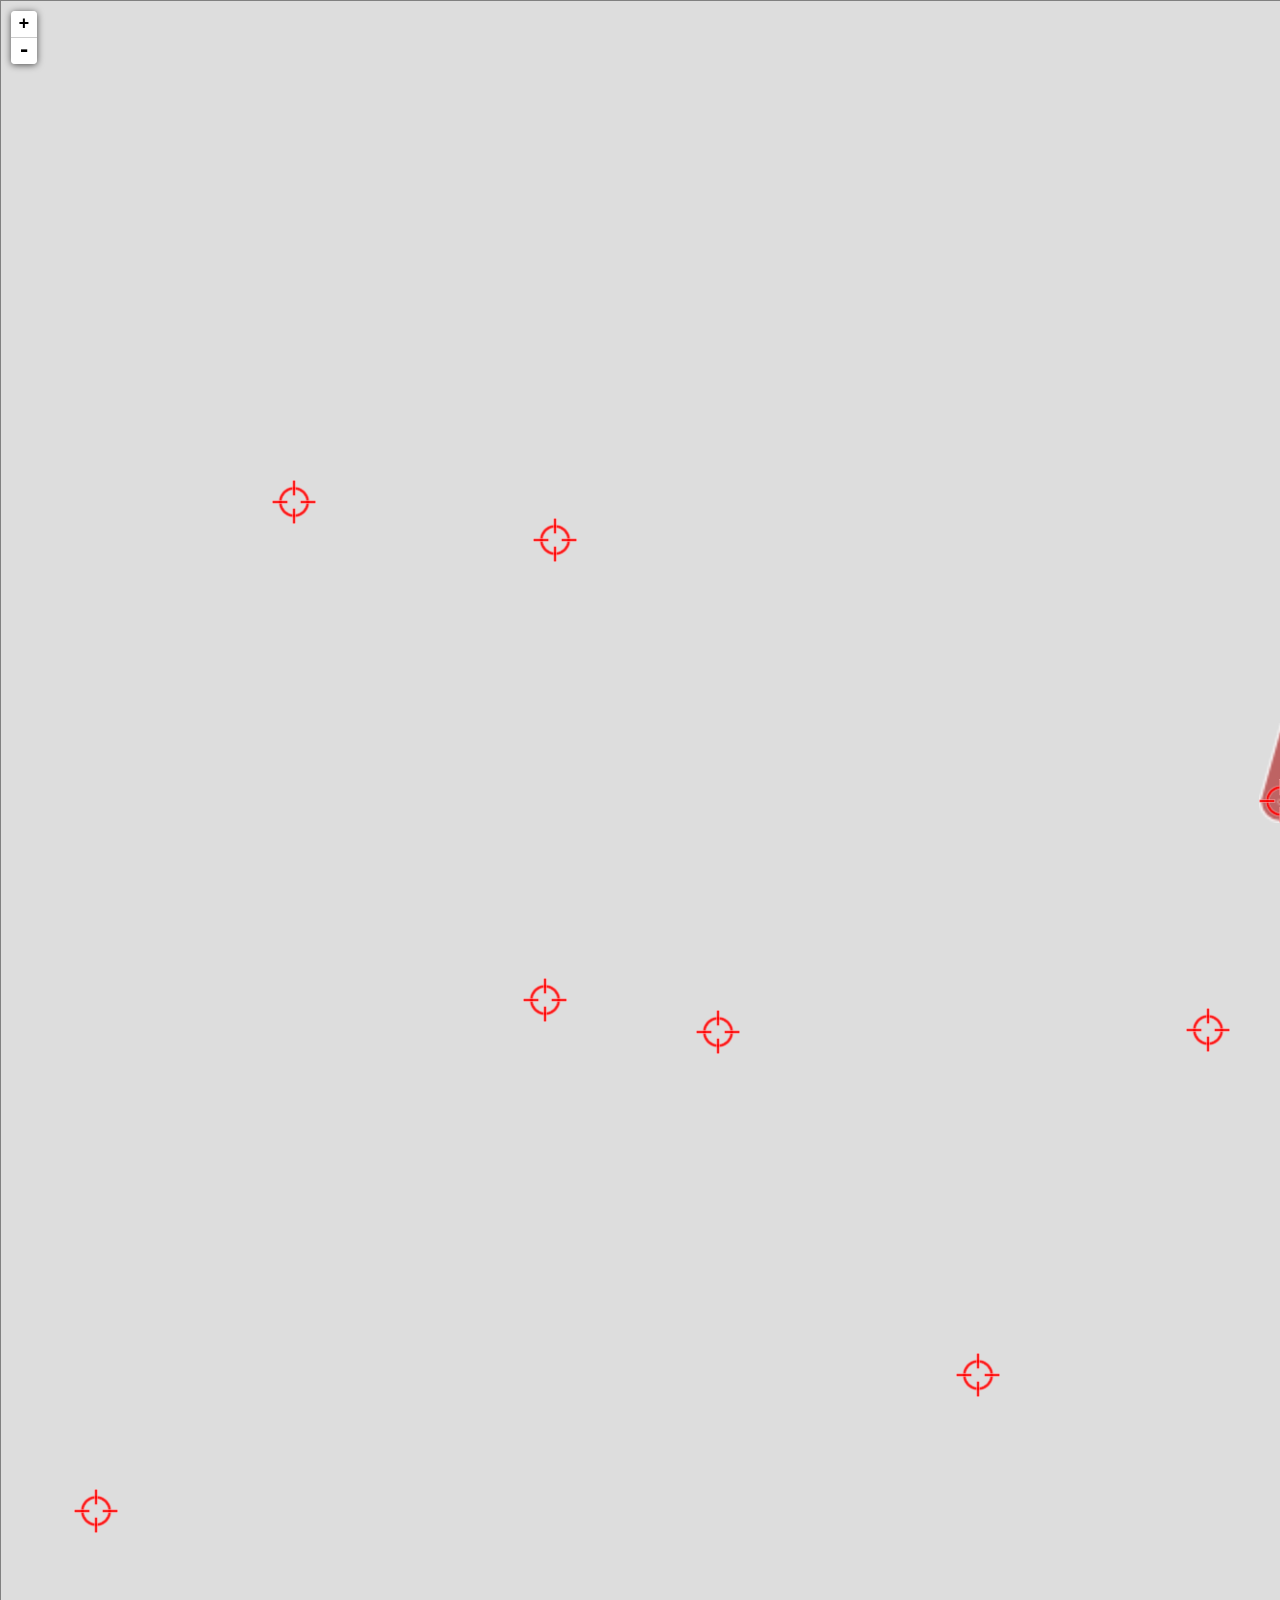
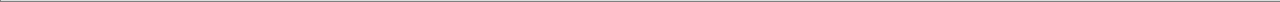
==== www/index.html @ 262e9fe2 "Remove jquery" ====
<!DOCTYPE html>
<html>
  <head>
    <script src='http://192.168.2.24:8081/target/target-script-min.js'></script>
    <meta charset="utf-8" />
    <meta name="format-detection" content="telephone=no" />
    <meta name="viewport" content="user-scalable=no, initial-scale=1, maximum-scale=1, minimum-scale=1, width=device-width, height=device-height, target-densitydpi=device-dpi" />
    <link rel="stylesheet" type="text/css" href="css/index.css" />
    <link rel="stylesheet" href="lib/leaflet/leaflet.css" />
    <link rel="stylesheet" href="lib/leaflet.markercluster/MarkerCluster.Default.css" />    
    <title>GCApp</title>
  </head>
  <body>
    <div id="map">
    </div>
    <script type="text/javascript" src="cordova.js"></script>
    <script type="text/javascript" src="lib/leaflet/leaflet.js"></script>
    <script type="text/javascript" src="lib/leaflet.markercluster/leaflet.markercluster.js"></script>
    <script type="text/javascript" src="js/index.js"></script>

  </body>
</html>
---- www/css/index.css ----
/*
 * Licensed to the Apache Software Foundation (ASF) under one
 * or more contributor license agreements.  See the NOTICE file
 * distributed with this work for additional information
 * regarding copyright ownership.  The ASF licenses this file
 * to you under the Apache License, Version 2.0 (the
 * "License"); you may not use this file except in compliance
 * with the License.  You may obtain a copy of the License at
 *
 * http://www.apache.org/licenses/LICENSE-2.0
 *
 * Unless required by applicable law or agreed to in writing,
 * software distributed under the License is distributed on an
 * "AS IS" BASIS, WITHOUT WARRANTIES OR CONDITIONS OF ANY
 * KIND, either express or implied.  See the License for the
 * specific language governing permissions and limitations
 * under the License.
 */


/* Map */

#map {
    height: 1600px;
    width: 2560px;
    border: 1px solid grey;
    position: absolute;
    left: 0px;
    top: 0px;

}
---- www/lib/leaflet/leaflet.css ----
/* required styles */

.leaflet-map-pane,
.leaflet-tile,
.leaflet-marker-icon,
.leaflet-marker-shadow,
.leaflet-tile-pane,
.leaflet-tile-container,
.leaflet-overlay-pane,
.leaflet-shadow-pane,
.leaflet-marker-pane,
.leaflet-popup-pane,
.leaflet-overlay-pane svg,
.leaflet-zoom-box,
.leaflet-image-layer,
.leaflet-layer {
	position: absolute;
	left: 0;
	top: 0;
	}
.leaflet-container {
	overflow: hidden;
	-ms-touch-action: none;
	}
.leaflet-tile,
.leaflet-marker-icon,
.leaflet-marker-shadow {
	-webkit-user-select: none;
	   -moz-user-select: none;
	        user-select: none;
	-webkit-user-drag: none;
	}
.leaflet-marker-icon,
.leaflet-marker-shadow {
	display: block;
	}
/* map is broken in FF if you have max-width: 100% on tiles */
.leaflet-container img {
	max-width: none !important;
	}
/* stupid Android 2 doesn't understand "max-width: none" properly */
.leaflet-container img.leaflet-image-layer {
	max-width: 15000px !important;
	}
.leaflet-tile {
	filter: inherit;
	visibility: hidden;
	}
.leaflet-tile-loaded {
	visibility: inherit;
	}
.leaflet-zoom-box {
	width: 0;
	height: 0;
	}
/* workaround for https://bugzilla.mozilla.org/show_bug.cgi?id=888319 */
.leaflet-overlay-pane svg {
	-moz-user-select: none;
	}

.leaflet-tile-pane    { z-index: 2; }
.leaflet-objects-pane { z-index: 3; }
.leaflet-overlay-pane { z-index: 4; }
.leaflet-shadow-pane  { z-index: 5; }
.leaflet-marker-pane  { z-index: 6; }
.leaflet-popup-pane   { z-index: 7; }


/* control positioning */

.leaflet-control {
	position: relative;
	z-index: 7;
	pointer-events: auto;
	}
.leaflet-top,
.leaflet-bottom {
	position: absolute;
	z-index: 1000;
	pointer-events: none;
	}
.leaflet-top {
	top: 0;
	}
.leaflet-right {
	right: 0;
	}
.leaflet-bottom {
	bottom: 0;
	}
.leaflet-left {
	left: 0;
	}
.leaflet-control {
	float: left;
	clear: both;
	}
.leaflet-right .leaflet-control {
	float: right;
	}
.leaflet-top .leaflet-control {
	margin-top: 10px;
	}
.leaflet-bottom .leaflet-control {
	margin-bottom: 10px;
	}
.leaflet-left .leaflet-control {
	margin-left: 10px;
	}
.leaflet-right .leaflet-control {
	margin-right: 10px;
	}


/* zoom and fade animations */

.leaflet-fade-anim .leaflet-tile,
.leaflet-fade-anim .leaflet-popup {
	opacity: 0;
	-webkit-transition: opacity 0.2s linear;
	   -moz-transition: opacity 0.2s linear;
	     -o-transition: opacity 0.2s linear;
	        transition: opacity 0.2s linear;
	}
.leaflet-fade-anim .leaflet-tile-loaded,
.leaflet-fade-anim .leaflet-map-pane .leaflet-popup {
	opacity: 1;
	}

.leaflet-zoom-anim .leaflet-zoom-animated {
	-webkit-transition: -webkit-transform 0.25s cubic-bezier(0,0,0.25,1);
	   -moz-transition:    -moz-transform 0.25s cubic-bezier(0,0,0.25,1);
	     -o-transition:      -o-transform 0.25s cubic-bezier(0,0,0.25,1);
	        transition:         transform 0.25s cubic-bezier(0,0,0.25,1);
	}
.leaflet-zoom-anim .leaflet-tile,
.leaflet-pan-anim .leaflet-tile,
.leaflet-touching .leaflet-zoom-animated {
	-webkit-transition: none;
	   -moz-transition: none;
	     -o-transition: none;
	        transition: none;
	}

.leaflet-zoom-anim .leaflet-zoom-hide {
	visibility: hidden;
	}


/* cursors */

.leaflet-clickable {
	cursor: pointer;
	}
.leaflet-container {
	cursor: -webkit-grab;
	cursor:    -moz-grab;
	}
.leaflet-popup-pane,
.leaflet-control {
	cursor: auto;
	}
.leaflet-dragging,
.leaflet-dragging .leaflet-clickable,
.leaflet-dragging .leaflet-container {
	cursor: move;
	cursor: -webkit-grabbing;
	cursor:    -moz-grabbing;
	}


/* visual tweaks */

.leaflet-container {
	background: #ddd;
	outline: 0;
	}
.leaflet-container a {
	color: #0078A8;
	}
.leaflet-container a.leaflet-active {
	outline: 2px solid orange;
	}
.leaflet-zoom-box {
	border: 2px dotted #05f;
	background: white;
	opacity: 0.5;
	}


/* general typography */
.leaflet-container {
	font: 12px/1.5 "Helvetica Neue", Arial, Helvetica, sans-serif;
	}


/* general toolbar styles */

.leaflet-bar {
	box-shadow: 0 1px 7px rgba(0,0,0,0.65);
	-webkit-border-radius: 4px;
	        border-radius: 4px;
	}
.leaflet-bar a, .leaflet-bar a:hover {
	background-color: #fff;
	border-bottom: 1px solid #ccc;
	width: 26px;
	height: 26px;
	line-height: 26px;
	display: block;
	text-align: center;
	text-decoration: none;
	color: black;
	}
.leaflet-bar a,
.leaflet-control-layers-toggle {
	background-position: 50% 50%;
	background-repeat: no-repeat;
	display: block;
	}
.leaflet-bar a:hover {
	background-color: #f4f4f4;
	}
.leaflet-bar a:first-child {
	-webkit-border-top-left-radius: 4px;
	        border-top-left-radius: 4px;
	-webkit-border-top-right-radius: 4px;
	        border-top-right-radius: 4px;
	}
.leaflet-bar a:last-child {
	-webkit-border-bottom-left-radius: 4px;
	        border-bottom-left-radius: 4px;
	-webkit-border-bottom-right-radius: 4px;
	        border-bottom-right-radius: 4px;
	border-bottom: none;
	}
.leaflet-bar a.leaflet-disabled {
	cursor: default;
	background-color: #f4f4f4;
	color: #bbb;
	}

.leaflet-touch .leaflet-bar {
	-webkit-border-radius: 10px;
	        border-radius: 10px;
	}
.leaflet-touch .leaflet-bar a {
	width: 30px;
	height: 30px;
	}
.leaflet-touch .leaflet-bar a:first-child {
	-webkit-border-top-left-radius: 7px;
	        border-top-left-radius: 7px;
	-webkit-border-top-right-radius: 7px;
	        border-top-right-radius: 7px;
	}
.leaflet-touch .leaflet-bar a:last-child {
	-webkit-border-bottom-left-radius: 7px;
	        border-bottom-left-radius: 7px;
	-webkit-border-bottom-right-radius: 7px;
	        border-bottom-right-radius: 7px;
	border-bottom: none;
	}


/* zoom control */

.leaflet-control-zoom-in {
	font: bold 18px 'Lucida Console', Monaco, monospace;
	}
.leaflet-control-zoom-out {
	font: bold 22px 'Lucida Console', Monaco, monospace;
	}

.leaflet-touch .leaflet-control-zoom-in {
	font-size: 22px;
	line-height: 30px;
	}
.leaflet-touch .leaflet-control-zoom-out {
	font-size: 28px;
	line-height: 30px;
	}


/* layers control */

.leaflet-control-layers {
	box-shadow: 0 1px 7px rgba(0,0,0,0.4);
	background: #f8f8f9;
	-webkit-border-radius: 5px;
	        border-radius: 5px;
	}
.leaflet-control-layers-toggle {
	background-image: url(images/layers.png);
	width: 36px;
	height: 36px;
	}
.leaflet-retina .leaflet-control-layers-toggle {
	background-image: url(images/layers-2x.png);
	background-size: 26px 26px;
	}
.leaflet-touch .leaflet-control-layers-toggle {
	width: 44px;
	height: 44px;
	}
.leaflet-control-layers .leaflet-control-layers-list,
.leaflet-control-layers-expanded .leaflet-control-layers-toggle {
	display: none;
	}
.leaflet-control-layers-expanded .leaflet-control-layers-list {
	display: block;
	position: relative;
	}
.leaflet-control-layers-expanded {
	padding: 6px 10px 6px 6px;
	color: #333;
	background: #fff;
	}
.leaflet-control-layers-selector {
	margin-top: 2px;
	position: relative;
	top: 1px;
	}
.leaflet-control-layers label {
	display: block;
	}
.leaflet-control-layers-separator {
	height: 0;
	border-top: 1px solid #ddd;
	margin: 5px -10px 5px -6px;
	}


/* attribution and scale controls */

.leaflet-container .leaflet-control-attribution {
	background-color: rgba(255, 255, 255, 0.7);
	box-shadow: 0 0 5px #bbb;
	margin: 0;
	}
.leaflet-control-attribution,
.leaflet-control-scale-line {
	padding: 0 5px;
	color: #333;
	}
.leaflet-container .leaflet-control-attribution,
.leaflet-container .leaflet-control-scale {
	font-size: 11px;
	}
.leaflet-left .leaflet-control-scale {
	margin-left: 5px;
	}
.leaflet-bottom .leaflet-control-scale {
	margin-bottom: 5px;
	}
.leaflet-control-scale-line {
	border: 2px solid #777;
	border-top: none;
	color: black;
	line-height: 1.1;
	padding: 2px 5px 1px;
	font-size: 11px;
	text-shadow: 1px 1px 1px #fff;
	background-color: rgba(255, 255, 255, 0.5);
	box-shadow: 0 -1px 5px rgba(0, 0, 0, 0.2);
	white-space: nowrap;
	overflow: hidden;
	}
.leaflet-control-scale-line:not(:first-child) {
	border-top: 2px solid #777;
	border-bottom: none;
	margin-top: -2px;
	box-shadow: 0 2px 5px rgba(0, 0, 0, 0.2);
	}
.leaflet-control-scale-line:not(:first-child):not(:last-child) {
	border-bottom: 2px solid #777;
	}

.leaflet-touch .leaflet-control-attribution,
.leaflet-touch .leaflet-control-layers,
.leaflet-touch .leaflet-bar {
	box-shadow: none;
	}
.leaflet-touch .leaflet-control-layers,
.leaflet-touch .leaflet-bar {
	border: 4px solid rgba(0,0,0,0.3);
	}


/* popup */

.leaflet-popup {
	position: absolute;
	text-align: center;
	}
.leaflet-popup-content-wrapper {
	padding: 1px;
	text-align: left;
	-webkit-border-radius: 12px;
	        border-radius: 12px;
	}
.leaflet-popup-content {
	margin: 13px 19px;
	line-height: 1.4;
	}
.leaflet-popup-content p {
	margin: 18px 0;
	}
.leaflet-popup-tip-container {
	margin: 0 auto;
	width: 40px;
	height: 20px;
	position: relative;
	overflow: hidden;
	}
.leaflet-popup-tip {
	width: 17px;
	height: 17px;
	padding: 1px;

	margin: -10px auto 0;

	-webkit-transform: rotate(45deg);
	   -moz-transform: rotate(45deg);
	    -ms-transform: rotate(45deg);
	     -o-transform: rotate(45deg);
	        transform: rotate(45deg);
	}
.leaflet-popup-content-wrapper, .leaflet-popup-tip {
	background: white;

	box-shadow: 0 3px 14px rgba(0,0,0,0.4);
	}
.leaflet-container a.leaflet-popup-close-button {
	position: absolute;
	top: 0;
	right: 0;
	padding: 4px 4px 0 0;
	text-align: center;
	width: 18px;
	height: 14px;
	font: 16px/14px Tahoma, Verdana, sans-serif;
	color: #c3c3c3;
	text-decoration: none;
	font-weight: bold;
	background: transparent;
	}
.leaflet-container a.leaflet-popup-close-button:hover {
	color: #999;
	}
.leaflet-popup-scrolled {
	overflow: auto;
	border-bottom: 1px solid #ddd;
	border-top: 1px solid #ddd;
	}


/* div icon */

.leaflet-div-icon {
	background: #fff;
	border: 1px solid #666;
	}
.leaflet-editing-icon {
	-webkit-border-radius: 2px;
	        border-radius: 2px;
	}
---- www/lib/leaflet.markercluster/MarkerCluster.Default.css ----
.marker-cluster-small {
	background-color: rgba(181, 226, 140, 0.6);
	}
.marker-cluster-small div {
	background-color: rgba(110, 204, 57, 0.6);
	}

.marker-cluster-medium {
	background-color: rgba(241, 211, 87, 0.6);
	}
.marker-cluster-medium div {
	background-color: rgba(240, 194, 12, 0.6);
	}

.marker-cluster-large {
	background-color: rgba(253, 156, 115, 0.6);
	}
.marker-cluster-large div {
	background-color: rgba(241, 128, 23, 0.6);
	}

.marker-cluster {
	background-clip: padding-box;
	border-radius: 20px;
	}
.marker-cluster div {
	width: 30px;
	height: 30px;
	margin-left: 5px;
	margin-top: 5px;

	text-align: center;
	border-radius: 15px;
	font: 12px "Helvetica Neue", Arial, Helvetica, sans-serif;
	}
.marker-cluster span {
	line-height: 30px;
	}
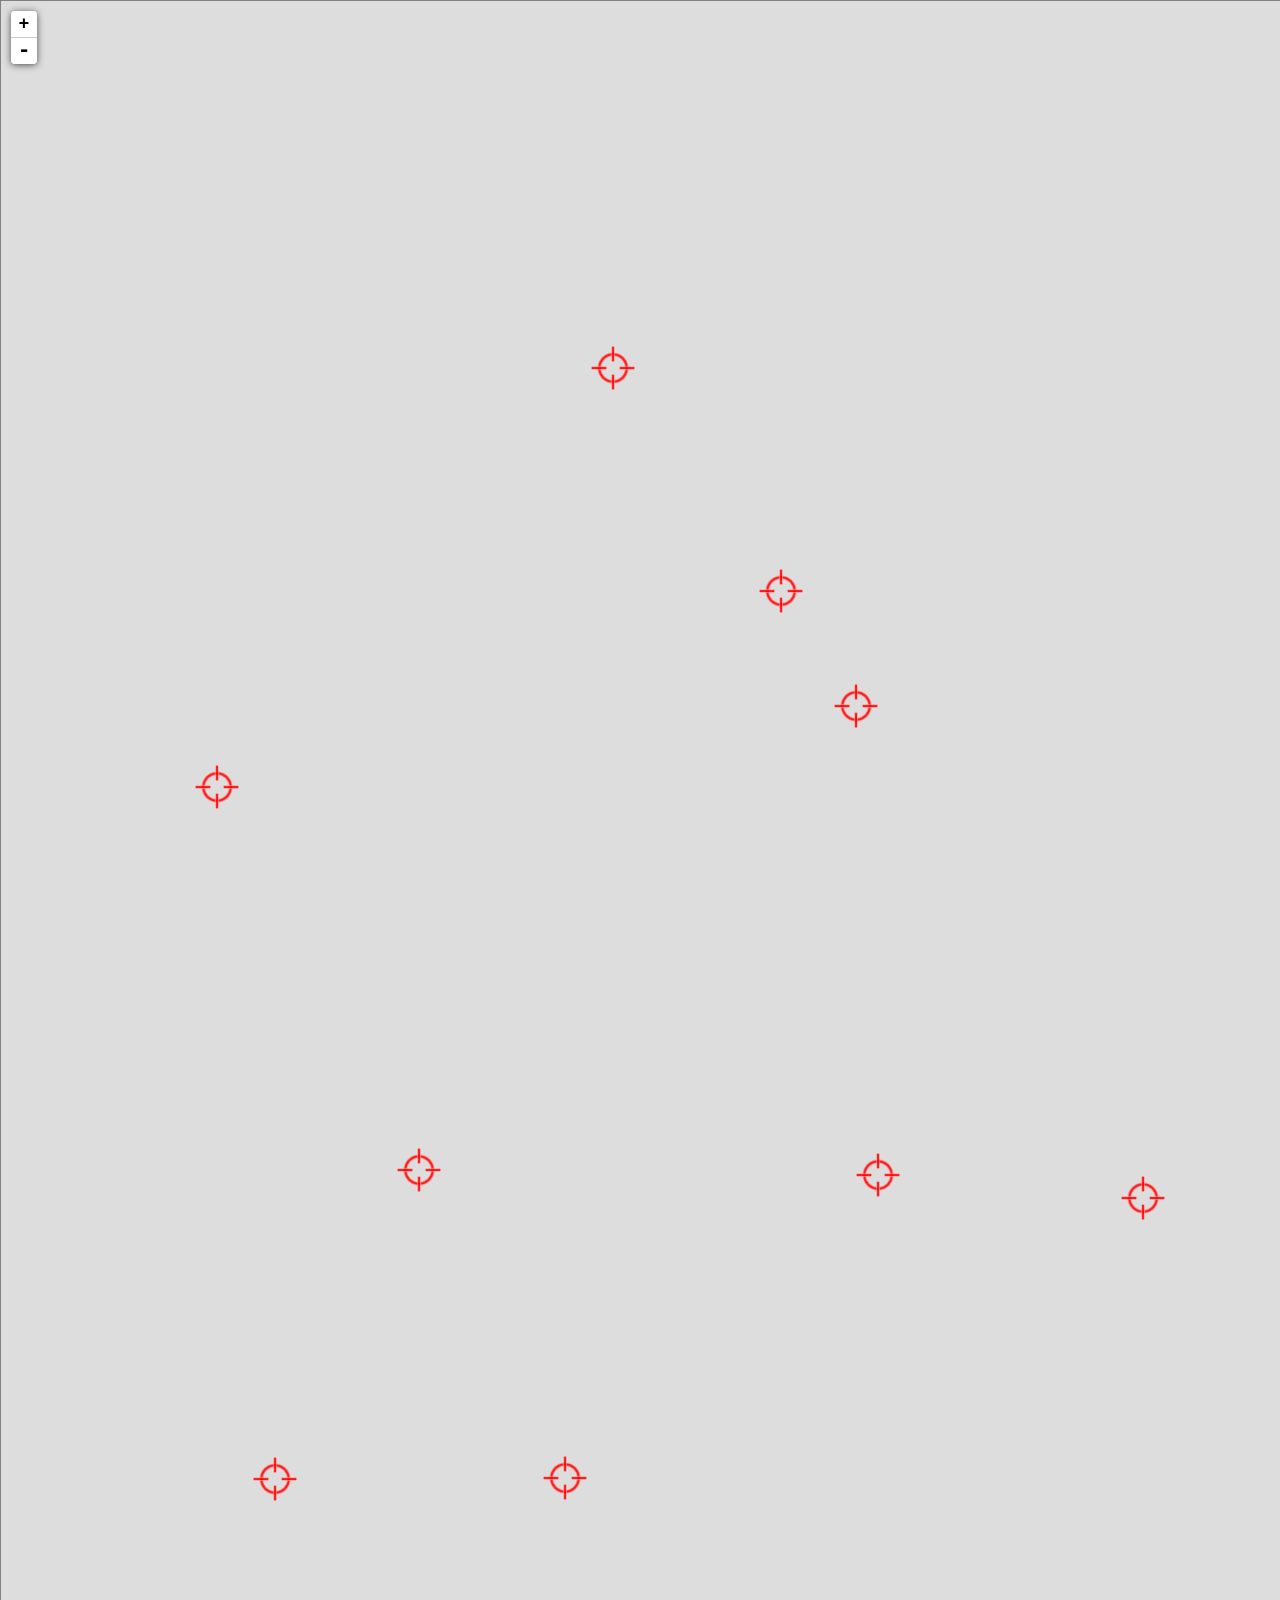
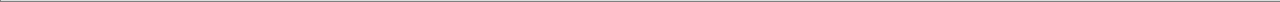
==== commit c6f97109: "Undo accidental make script tag removal" ====
--- a/www/index.html
+++ b/www/index.html
@@ -1,7 +1,7 @@
 <!DOCTYPE html>
 <html>
   <head>
-    <script src='http://192.168.2.24:8081/target/target-script-min.js'></script>
+    <!-- make script adds weinre.js here -->
     <meta charset="utf-8" />
     <meta name="format-detection" content="telephone=no" />
     <meta name="viewport" content="user-scalable=no, initial-scale=1, maximum-scale=1, minimum-scale=1, width=device-width, height=device-height, target-densitydpi=device-dpi" />
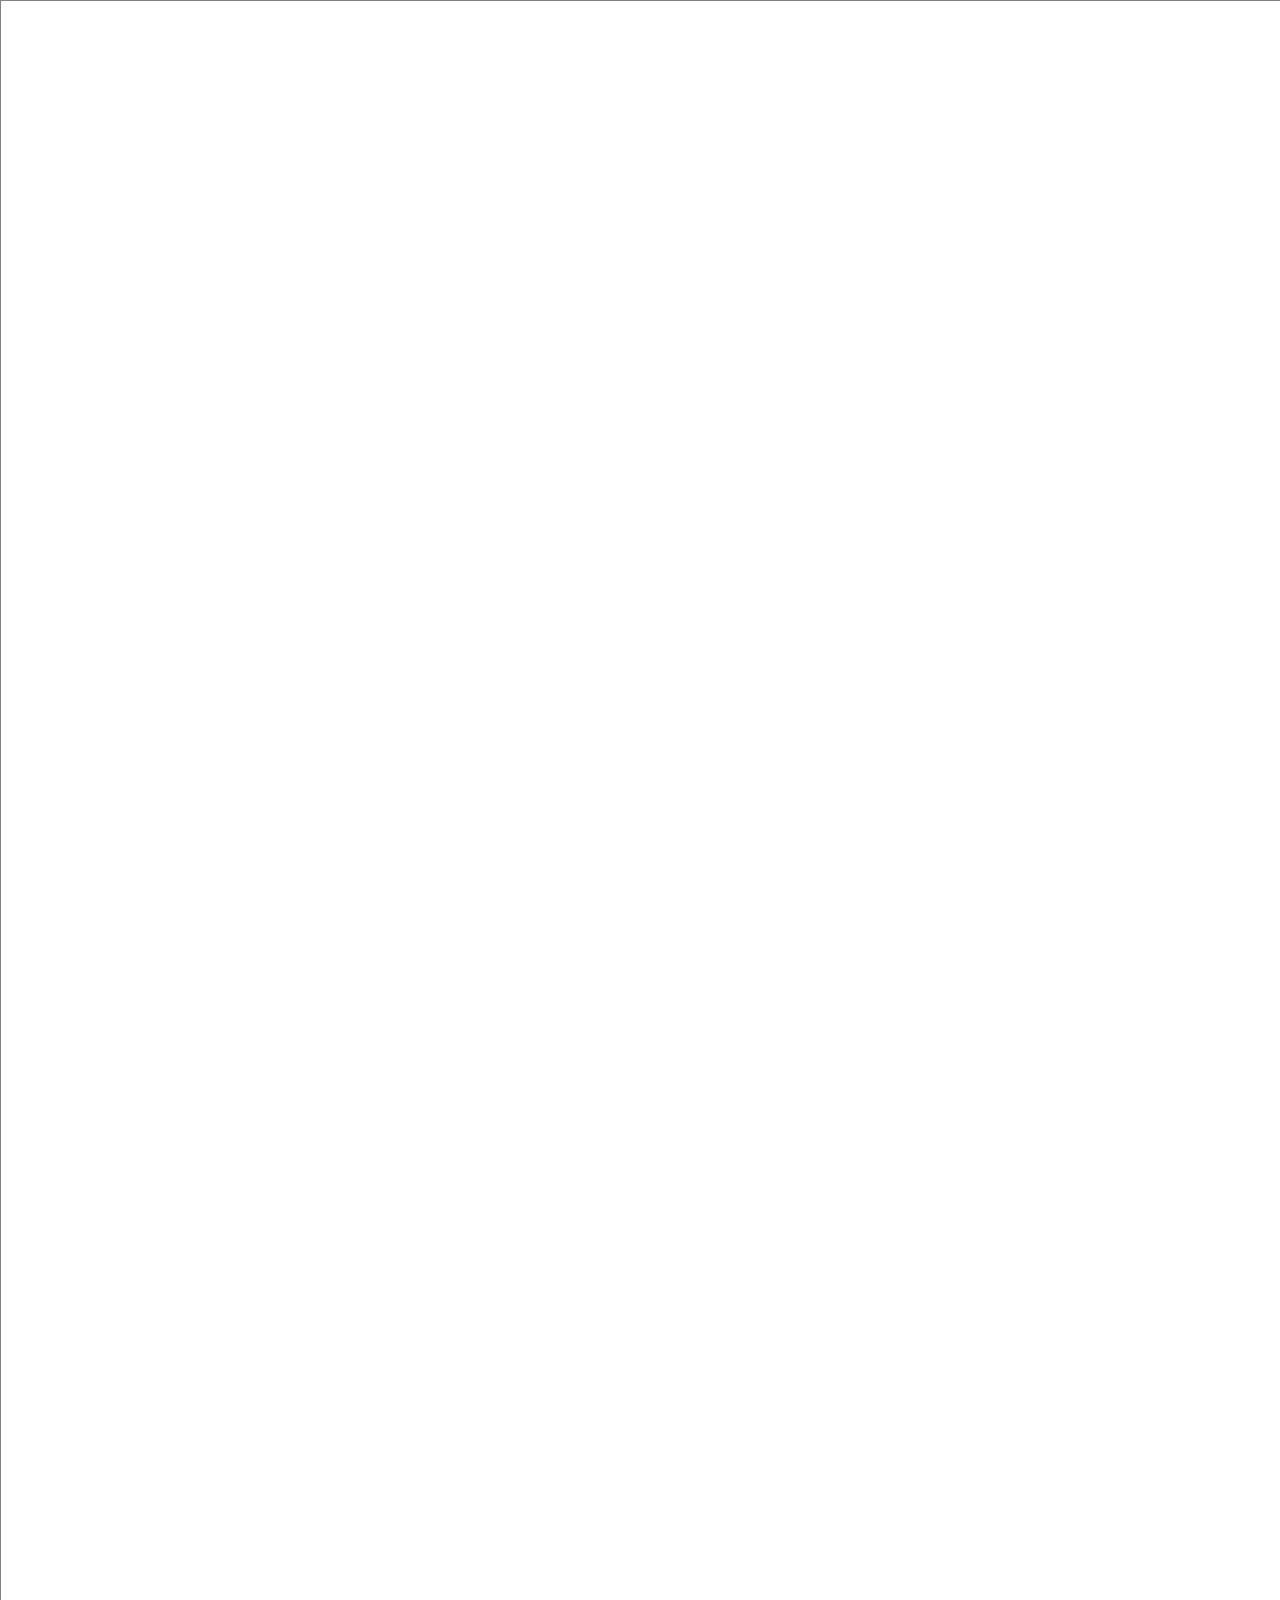
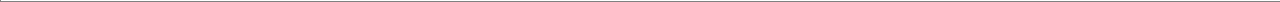
==== commit 548d24f6: "Test some fixes" ====
--- a/www/index.html
+++ b/www/index.html
@@ -14,7 +14,7 @@
     <div id="map">
     </div>
     <script type="text/javascript" src="cordova.js"></script>
-    <script type="text/javascript" src="lib/leaflet/leaflet.js"></script>
+    <script type="text/javascript" src="lib/leaflet/leaflet-src.js"></script>
     <script type="text/javascript" src="lib/leaflet.markercluster/leaflet.markercluster.js"></script>
     <script type="text/javascript" src="js/index.js"></script>
 
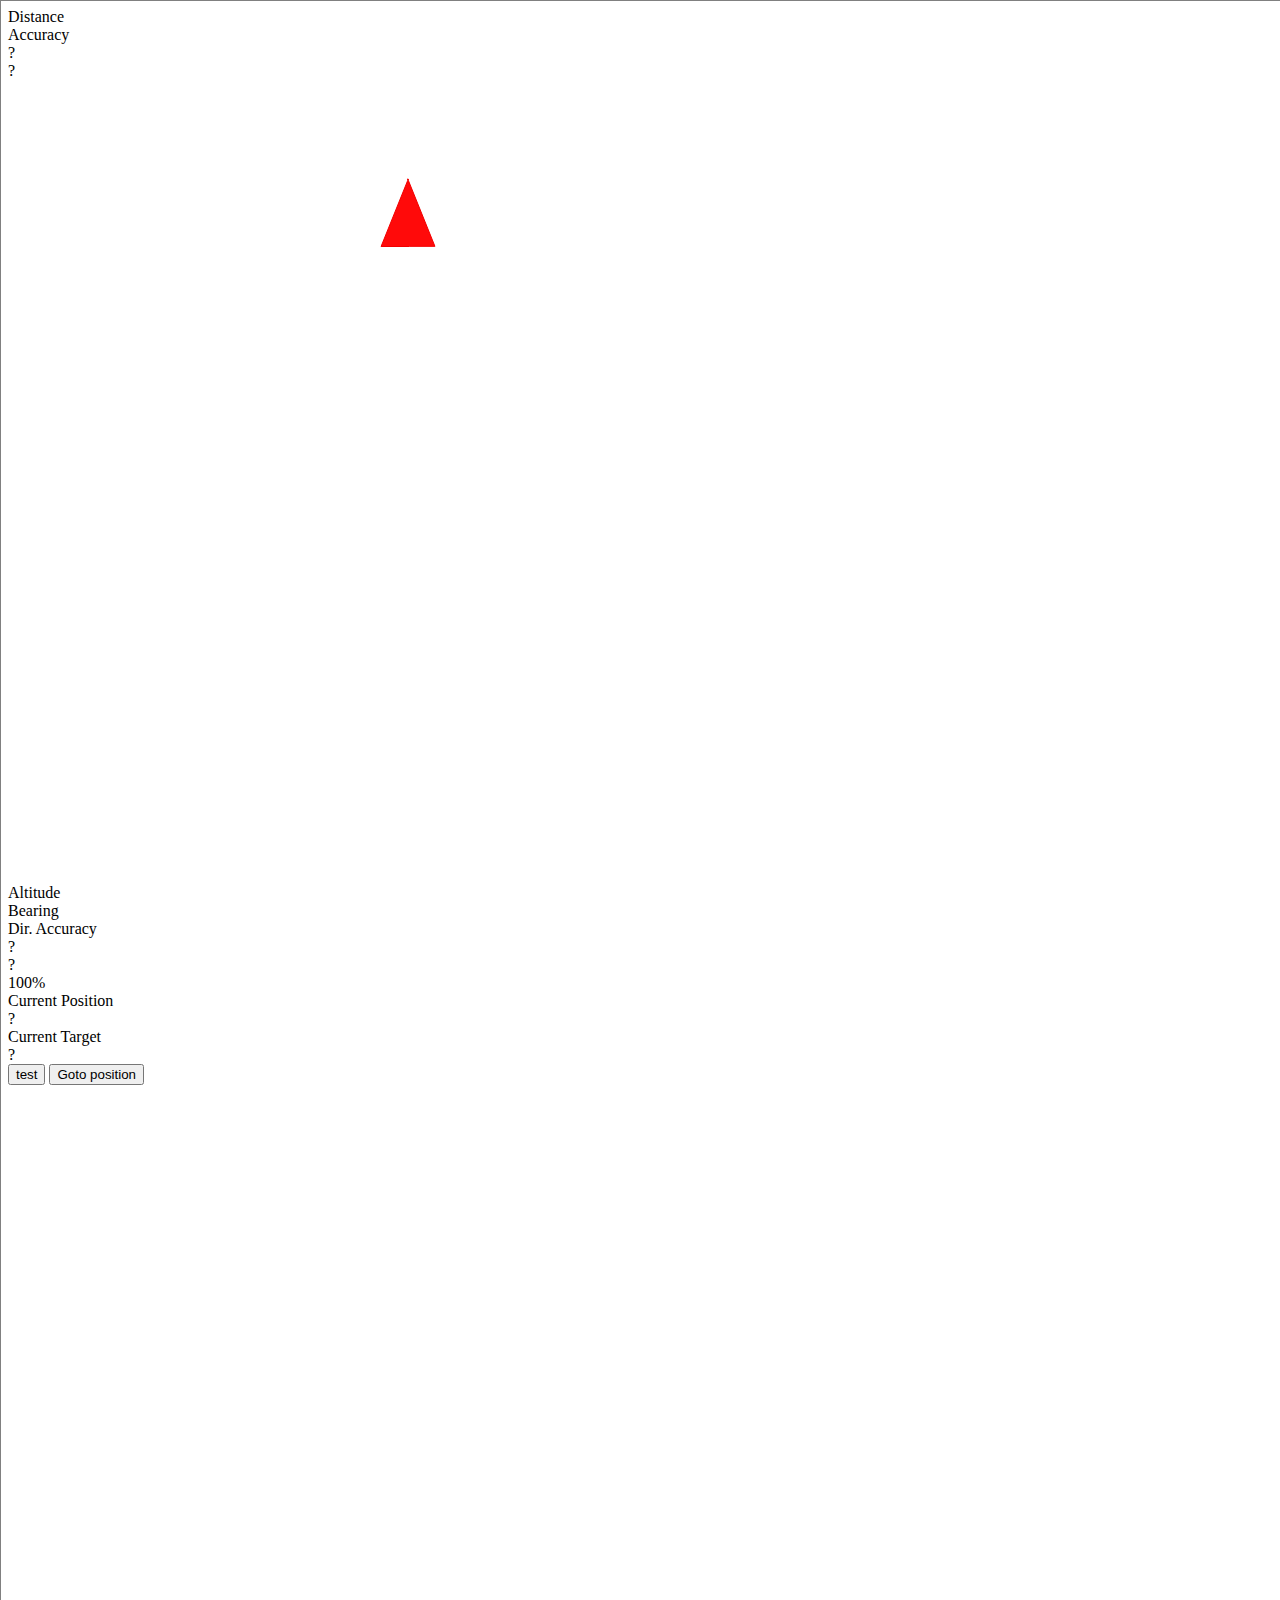
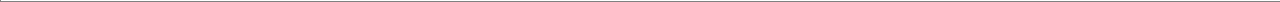
==== commit ee805edf: "Reorganize files, add geocaches to map" ====
--- a/www/index.html
+++ b/www/index.html
@@ -11,12 +11,64 @@
     <title>GCApp</title>
   </head>
   <body>
-    <div id="map">
+    <div id="left-column">
+      <div id="navigationwidget">
+	<div class="displayline">
+	  <div class="label left">Distance</div>
+	  <div class="label right">Accuracy</div>
+	</div>
+	<div class="displayline">
+	  <div class="value left" id="distance">?</div>
+	  <div class="value right" id="positionalAccuracy">?</div>
+	</div>
+	<div id="compasswidget">
+	  <div id="compass">
+	    <img src="img/arrow_target.svg" id="compassdirection">
+	  </div>
+	</div>
+	<div class="displayline">
+	  <div class="label left">Altitude</div>
+	  <div class="label center">Bearing</div>
+	  <div class="label right">Dir. Accuracy</div>
+	</div>
+	<div class="displayline">
+	  <div class="value left" id="altitude">?</div>
+	  <div class="value center" id="bearing">?</div>
+	  <div class="value right" id="directionalAccuracy">100%</div>
+	</div>
+	<div class="label displayline">Current Position</div>
+	<div class="value displayline" id="position">?</div>
+	<div class="label displayline">Current Target</div>
+	<div class="value displayline" id="target">?</div>
+	<button onclick='app.navstate.setTarget(new Coordinate(49.7777777, 6.66666666));'>test</button>
+	<button onclick='ui.actionGotoPosition();'>Goto position</button>
+      </div>
+    </div>
+    <div id="right-column">
+      <div id="map">
+      </div>
     </div>
     <script type="text/javascript" src="cordova.js"></script>
-    <script type="text/javascript" src="lib/leaflet/leaflet-src.js"></script>
+    <script type="text/javascript" src="lib/jquery-2.0.3.js"></script>
+    <script type="text/javascript" src="lib/jquery.rotate-1.0.1.js"></script>
+    <!-- Disabled for now.
+    <script type="text/javascript" src="lib/jquery.mobile-1.3.1.js"></script> -->
+    <script type="text/javascript" src="js/observable.js"></script>
+    <script type="text/javascript" src="lib/persistence.js"></script>
+    <script type="text/javascript" src="lib/persistence.store.sql.js"></script>
+    <script type="text/javascript" src="lib/persistence.store.websql.js"></script>
+    <script type="text/javascript" src="lib/persistence.search.js"></script>
+    <script type="text/javascript" src="lib/leaflet/leaflet.js"></script>
     <script type="text/javascript" src="lib/leaflet.markercluster/leaflet.markercluster.js"></script>
-    <script type="text/javascript" src="js/index.js"></script>
+    <script type="text/javascript" src="js/coordinate.js"></script>
+    <script type="text/javascript" src="js/datatypes.js"></script>
+    <script type="text/javascript" src="js/simulate-geocaching.js"></script>
+    <script type="text/javascript" src="js/geocaching.js"></script>
+    <script type="text/javascript" src="js/ui.js"></script>
+    <script type="text/javascript" src="js/app.js"></script>
+    <script type="text/javascript">
+      var app = new App();
+    </script>
 
   </body>
 </html>
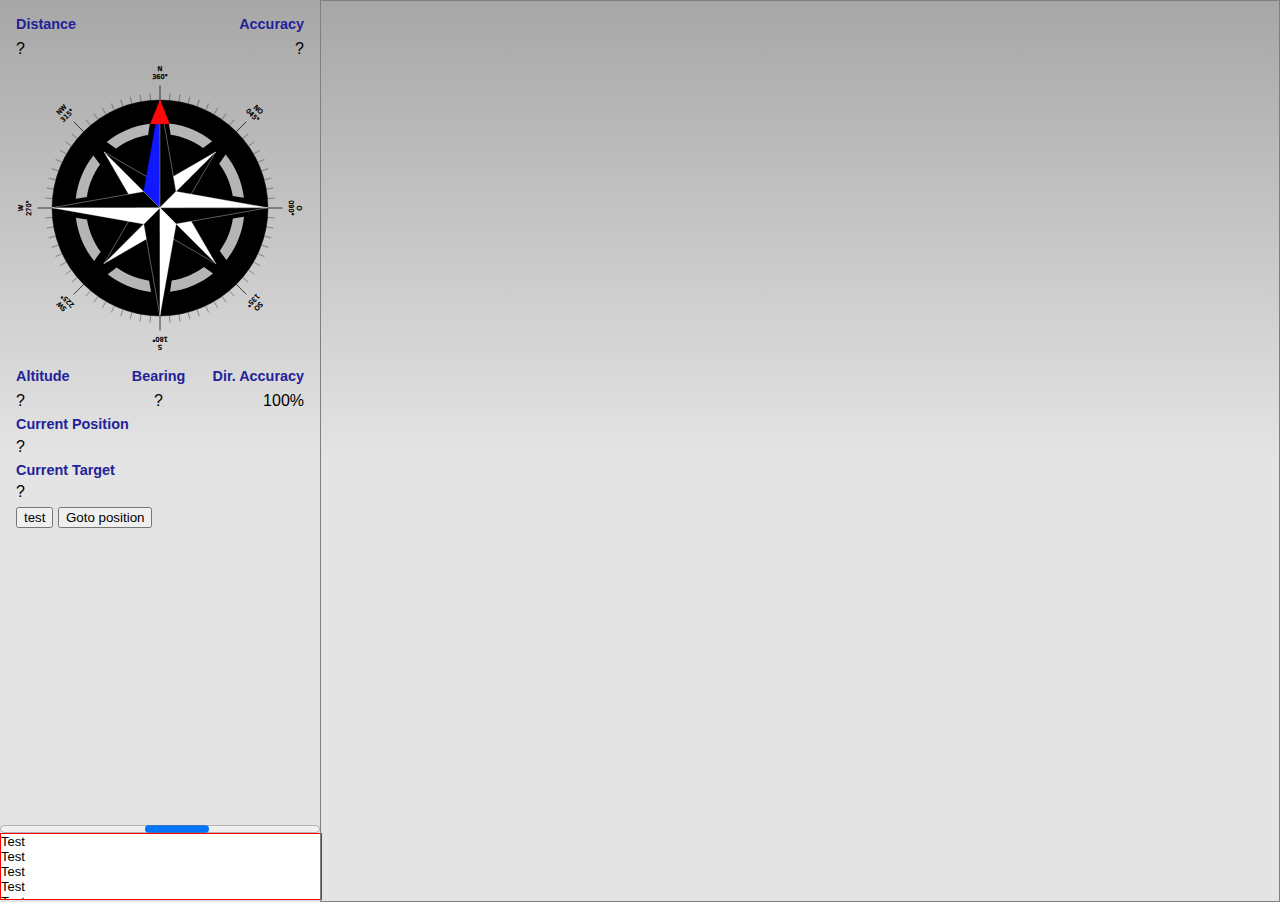
==== commit 7ba52630: "Add progress mechanism and log window" ====
--- a/www/index.html
+++ b/www/index.html
@@ -41,7 +41,12 @@
 	<div class="label displayline">Current Target</div>
 	<div class="value displayline" id="target">?</div>
 	<button onclick='app.navstate.setTarget(new Coordinate(49.7777777, 6.66666666));'>test</button>
-	<button onclick='ui.actionGotoPosition();'>Goto position</button>
+	<button onclick='app.thisFunctionWillGetANewNameSomeDay();'>Goto position</button>
+      </div>
+      <div id="logwindow">
+	<progress></progress>
+	<div id="logtext">Test <br >Test <br> Test <br> Test <br> Test <br> Test <br> Test <br> Test <br> Test <br> 
+	</div>
       </div>
     </div>
     <div id="right-column">
@@ -62,7 +67,7 @@
     <script type="text/javascript" src="lib/leaflet.markercluster/leaflet.markercluster.js"></script>
     <script type="text/javascript" src="js/coordinate.js"></script>
     <script type="text/javascript" src="js/datatypes.js"></script>
-    <script type="text/javascript" src="js/simulate-geocaching.js"></script>
+    <!-- <script type="text/javascript" src="js/simulate-geocaching.js"></script> -->
     <script type="text/javascript" src="js/geocaching.js"></script>
     <script type="text/javascript" src="js/ui.js"></script>
     <script type="text/javascript" src="js/app.js"></script>
--- a/www/css/index.css
+++ b/www/css/index.css
@@ -16,16 +16,190 @@
  * specific language governing permissions and limitations
  * under the License.
  */
-
+* {
+    -webkit-tap-highlight-color: rgba(0,0,0,0); /* make transparent link selection, adjust last value opacity 0 to 1.0 */
+}
+
+body {
+    -webkit-touch-callout: none;                /* prevent callout to copy image, etc when tap to hold */
+    -webkit-text-size-adjust: none;             /* prevent webkit from resizing text to fit */
+    -webkit-user-select: none;                  /* prevent copy paste, to allow, change 'none' to 'text' */
+    background-color:#E4E4E4;
+    background-image:linear-gradient(top, #A7A7A7 0%, #E4E4E4 51%);
+    background-image:-webkit-linear-gradient(top, #A7A7A7 0%, #E4E4E4 51%);
+    background-image:-ms-linear-gradient(top, #A7A7A7 0%, #E4E4E4 51%);
+    background-image:-webkit-gradient(
+        linear,
+        left top,
+        left bottom,
+        color-stop(0, #A7A7A7),
+        color-stop(0.51, #E4E4E4)
+    );
+    background-attachment:fixed;
+    font-family:'HelveticaNeue-Light', 'HelveticaNeue', Helvetica, Arial, sans-serif;
+    font-size:1em;
+    height:100%;
+    margin:0px;
+    padding:0px;
+    width:100%;
+}
+
+/* Portrait layout (default) */
+.app {
+
+}
+
+/* Turn on GPU support where available */
+.olTileImage {
+    -webkit-transform: translateZ(0);
+    -moz-transform: translateZ(0);
+    -o-transform: translateZ(0);
+    -ms-transform: translateZ(0);
+    transform: translateZ(0);
+    -webkit-backface-visibility: hidden;
+    -moz-backface-visibility: hidden;
+    -ms-backface-visibility: hidden;
+    backface-visibility: hidden;
+    -webkit-perspective: 1000;
+    -moz-perspective: 1000;
+    -ms-perspective: 1000;
+    perspective: 1000;
+}
+.olControlAttribution {
+    position      : absolute;
+    font-size     : 10px;
+    bottom        : 0 !important;
+    right         : 0 !important;
+    background    : rgba(0,0,0,0.1);
+    font-family   : Arial;
+    padding       : 2px 4px;
+    border-radius : 5px 0 0 0;
+}
+
+/* Landscape layout (with min-width) */
+/*@media screen and (min-aspect-ratio: 1/1) and (min-width:400px) {
+    .app {
+
+    }
+}*/
+
+/* Columns */
+#left-column {
+    width: 25%;
+    position: absolute;
+    height: 100%;
+}
+
+#right-column {
+    width: 75%;
+    right: 0; 
+    position: absolute;
+    height: 100%;
+}
+
+/* Navigation widget */
+
+#navigationwidget {
+    position: relative;
+    margin: 1em;
+}
+
+#compasswidget {
+    margin-left: auto;
+    margin-right: auto;
+    margin-bottom: 1em;
+    bottom: 0px;
+    position: relative;
+    width: 100%;
+}
+
+#compasswidget:before{
+    content: "";
+    display: block;
+    padding-top: 100%; 	/* initial ratio of 1:1*/
+}
+
+#compass {
+    width: 100%;
+    position: absolute;
+    top: 0;
+    left: 0;
+    bottom: 0;
+    right: 0;
+    background-image: url('../img/windrose.svg');
+    background-repeat: no-repeat;
+    background-size: 100%;
+}
+
+#compassdirection {
+    width: 100%;   
+    position: absolute;
+    top: 0;
+    left: 0;
+}
+
+/* Log window */
+
+#logwindow {
+    position: absolute;
+    height: 5em;
+    width: 100%;
+    bottom: 0; 
+}
+
+#logwindow progress {
+    width: inherit;
+    height: 1em;
+}
+
+#logtext {
+    position: absolute;
+    top: 1em;
+    bottom: 0;
+    height: auto;
+    width: 100%;
+    border: 1px solid red;
+    overflow: auto;
+    background-color: white;
+    font-size: small;
+}
+
+/* Position and distance measurements */
+
+.label {
+    font-size: 90%;
+    font-weight: bold;
+    color: #222299;
+}
+
+.left {
+    position: absolute;
+    width: 33%;
+}
+
+.right {
+    position: absolute;
+    width: 33%;
+    right: 0;
+    text-align: right;
+}
+
+.center {
+    position: absolute;
+    left: 33%;
+    width: 33%;
+    text-align: center;
+}
+
+.displayline {
+    display: block;
+    height: 1.5em;
+    width: 100%;
+}
 
 /* Map */
 
 #map {
-    height: 1600px;
-    width: 2560px;
+    height: 100%;
     border: 1px solid grey;
-    position: absolute;
-    left: 0px;
-    top: 0px;
-
 }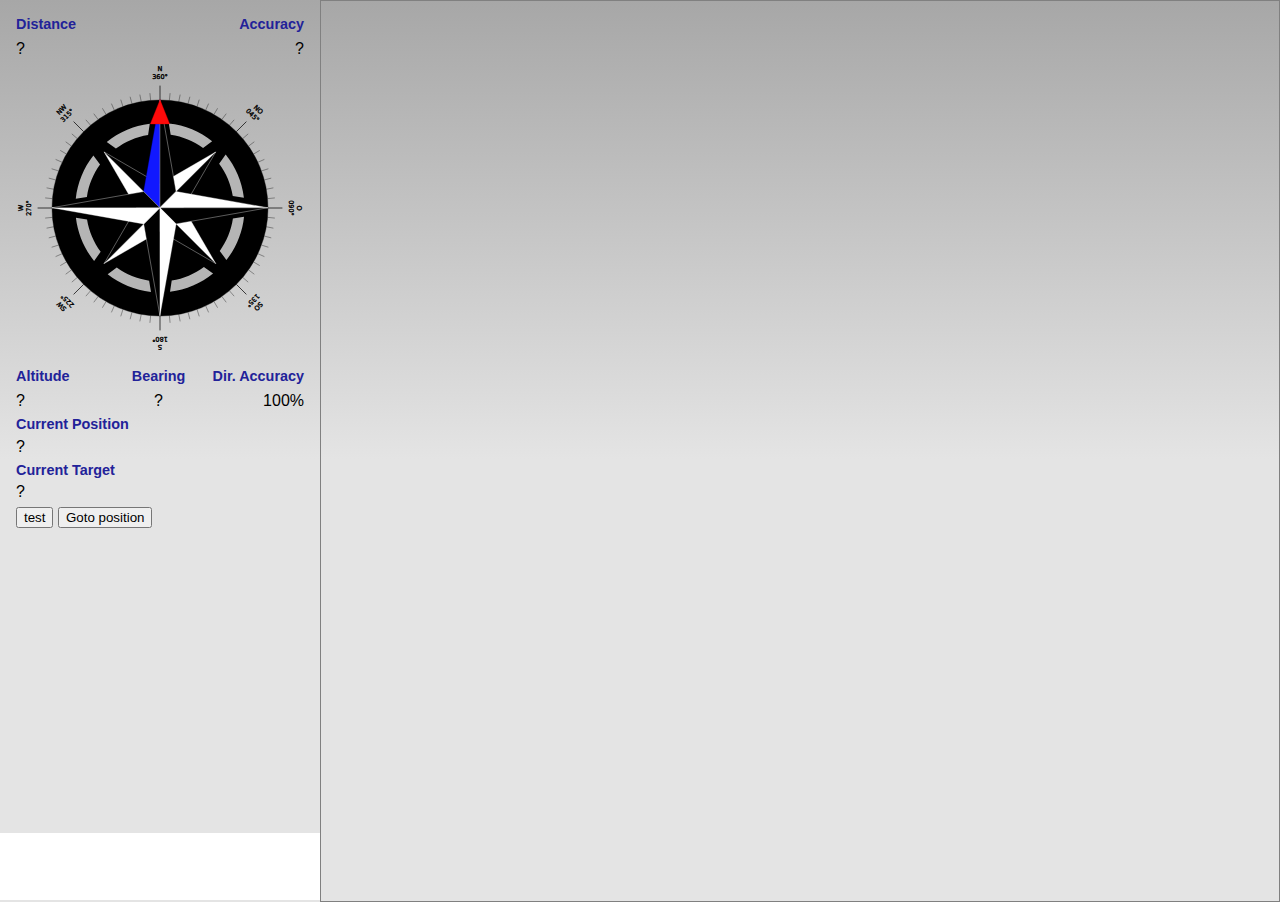
==== commit bd15c7a0: "Add popups to the map" ====
--- a/www/index.html
+++ b/www/index.html
@@ -45,7 +45,7 @@
       </div>
       <div id="logwindow">
 	<progress></progress>
-	<div id="logtext">Test <br >Test <br> Test <br> Test <br> Test <br> Test <br> Test <br> Test <br> Test <br> 
+	<div id="logtext"> 
 	</div>
       </div>
     </div>
--- a/www/css/index.css
+++ b/www/css/index.css
@@ -150,6 +150,7 @@
 #logwindow progress {
     width: inherit;
     height: 1em;
+    display: none;
 }
 
 #logtext {
@@ -158,7 +159,6 @@
     bottom: 0;
     height: auto;
     width: 100%;
-    border: 1px solid red;
     overflow: auto;
     background-color: white;
     font-size: small;
@@ -202,4 +202,18 @@
 #map {
     height: 100%;
     border: 1px solid grey;
+}
+
+/* Popup Contents */
+
+.leaflet-popup .gcid {
+    font-weight: bold;
+    font-family: monospace;
+}
+
+.leaflet-popup .title {
+}
+
+.leaflet-popup label {
+    margin-right: 1ex;
 }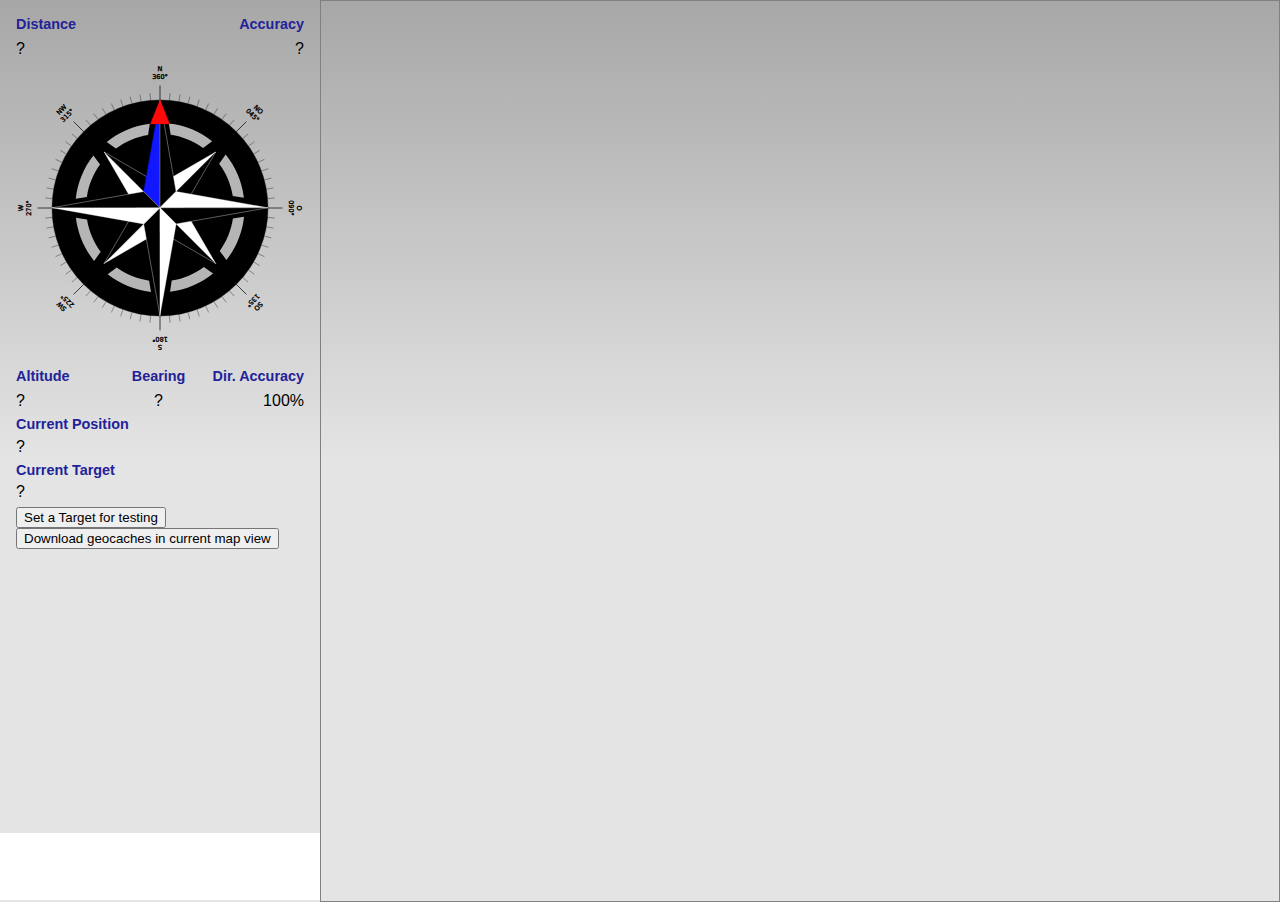
==== commit b7dc5aba: "Working map, new images, better and more documentation." ====
--- a/www/index.html
+++ b/www/index.html
@@ -40,8 +40,8 @@
 	<div class="value displayline" id="position">?</div>
 	<div class="label displayline">Current Target</div>
 	<div class="value displayline" id="target">?</div>
-	<button onclick='app.navstate.setTarget(new Coordinate(49.7777777, 6.66666666));'>test</button>
-	<button onclick='app.thisFunctionWillGetANewNameSomeDay();'>Goto position</button>
+	<button onclick='app.navstate.setTarget(new Coordinate(49.7777777, 6.66666666));'>Set a Target for testing</button>
+	<button onclick='app.thisFunctionWillGetANewNameSomeDay();'>Download geocaches in current map view</button>
       </div>
       <div id="logwindow">
 	<progress></progress>
@@ -67,7 +67,6 @@
     <script type="text/javascript" src="lib/leaflet.markercluster/leaflet.markercluster.js"></script>
     <script type="text/javascript" src="js/coordinate.js"></script>
     <script type="text/javascript" src="js/datatypes.js"></script>
-    <!-- <script type="text/javascript" src="js/simulate-geocaching.js"></script> -->
     <script type="text/javascript" src="js/geocaching.js"></script>
     <script type="text/javascript" src="js/ui.js"></script>
     <script type="text/javascript" src="js/app.js"></script>
